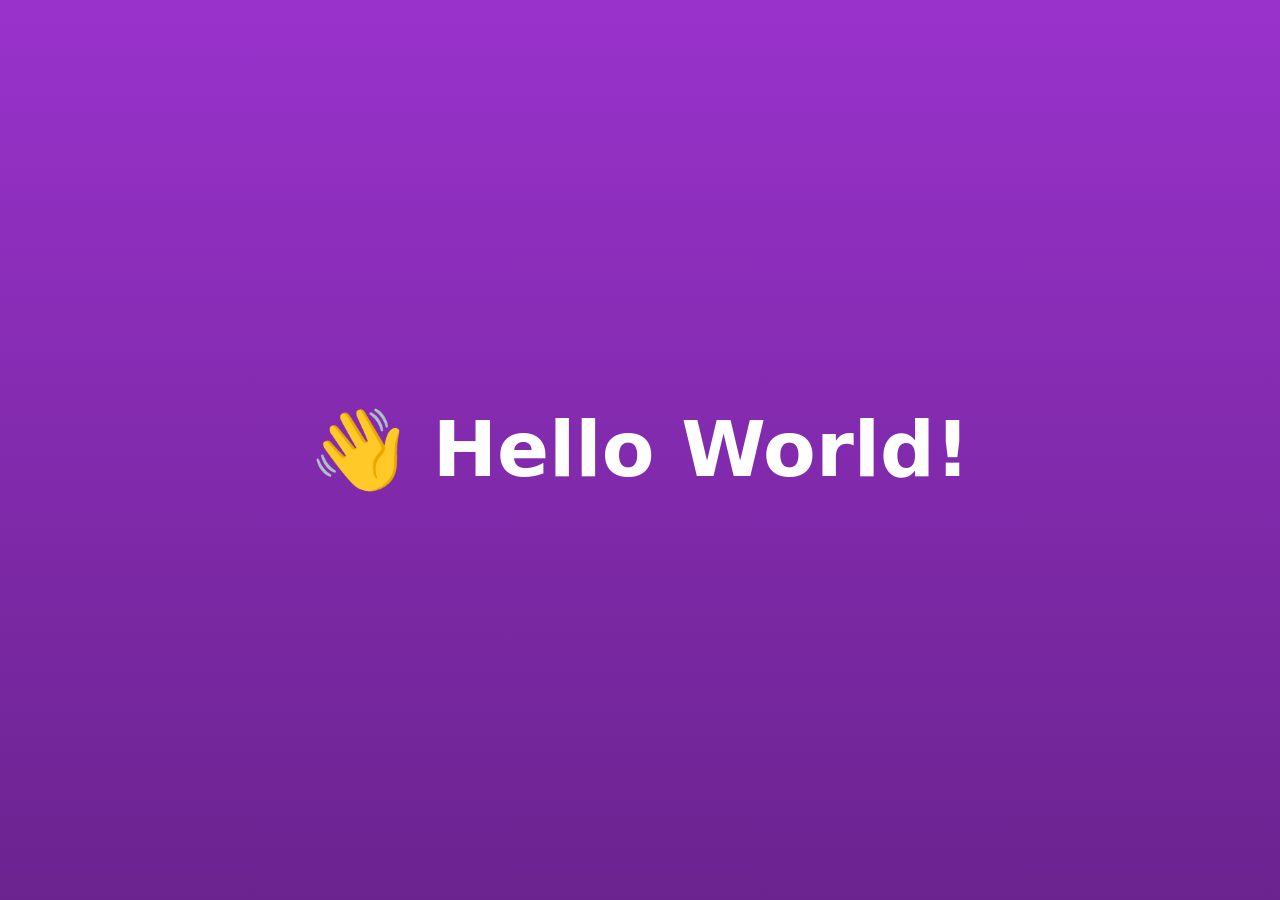
==== index.html @ 010ac22f "2nd Version" ====
<!DOCTYPE html>
<html lang="en" >
<head>
  <meta charset="UTF-8">
  <title>CodePen - FirstWebApp</title>
  <link rel="stylesheet" href="./style.css">

</head>
<body>
<!-- partial:index.partial.html -->
<h1>👋 Hello World!</h1>
<!-- partial -->
  <script  src="./script.js"></script>

</body>
</html>
---- style.css ----
body {
  font-family: system-ui, sans-serif;
  background: linear-gradient(to bottom, darkorchid, #6b238f);
  color: white;
  height: 100vh;
  margin: 0;
  display: grid;
  place-items: center;
}
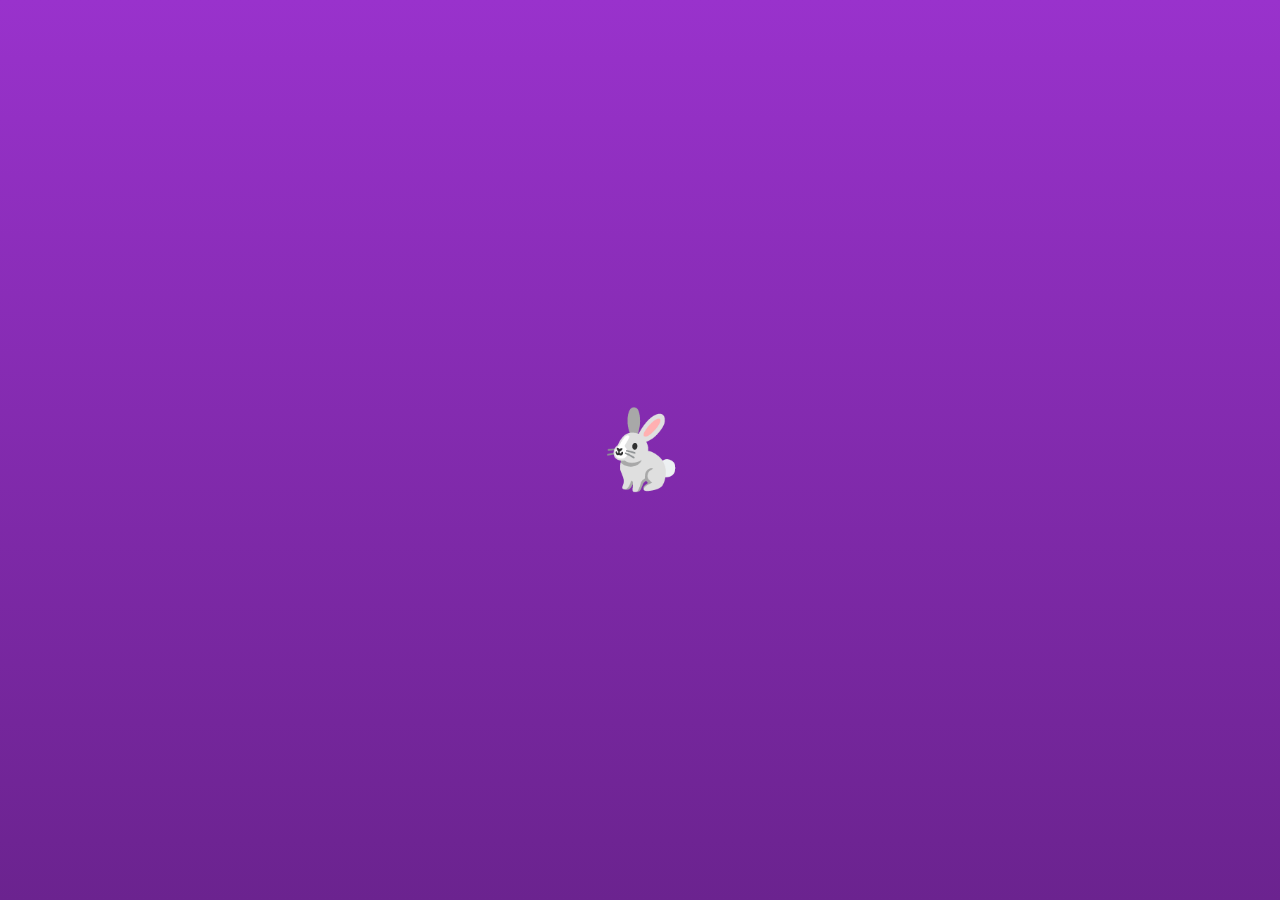
==== commit b91235d7: "Bonni2" ====
--- a/index.html
+++ b/index.html
@@ -8,7 +8,7 @@
 </head>
 <body>
 <!-- partial:index.partial.html -->
-<h1>👋 Hello World!</h1>
+<h1>🐇</h1>
 <!-- partial -->
   <script  src="./script.js"></script>
 
